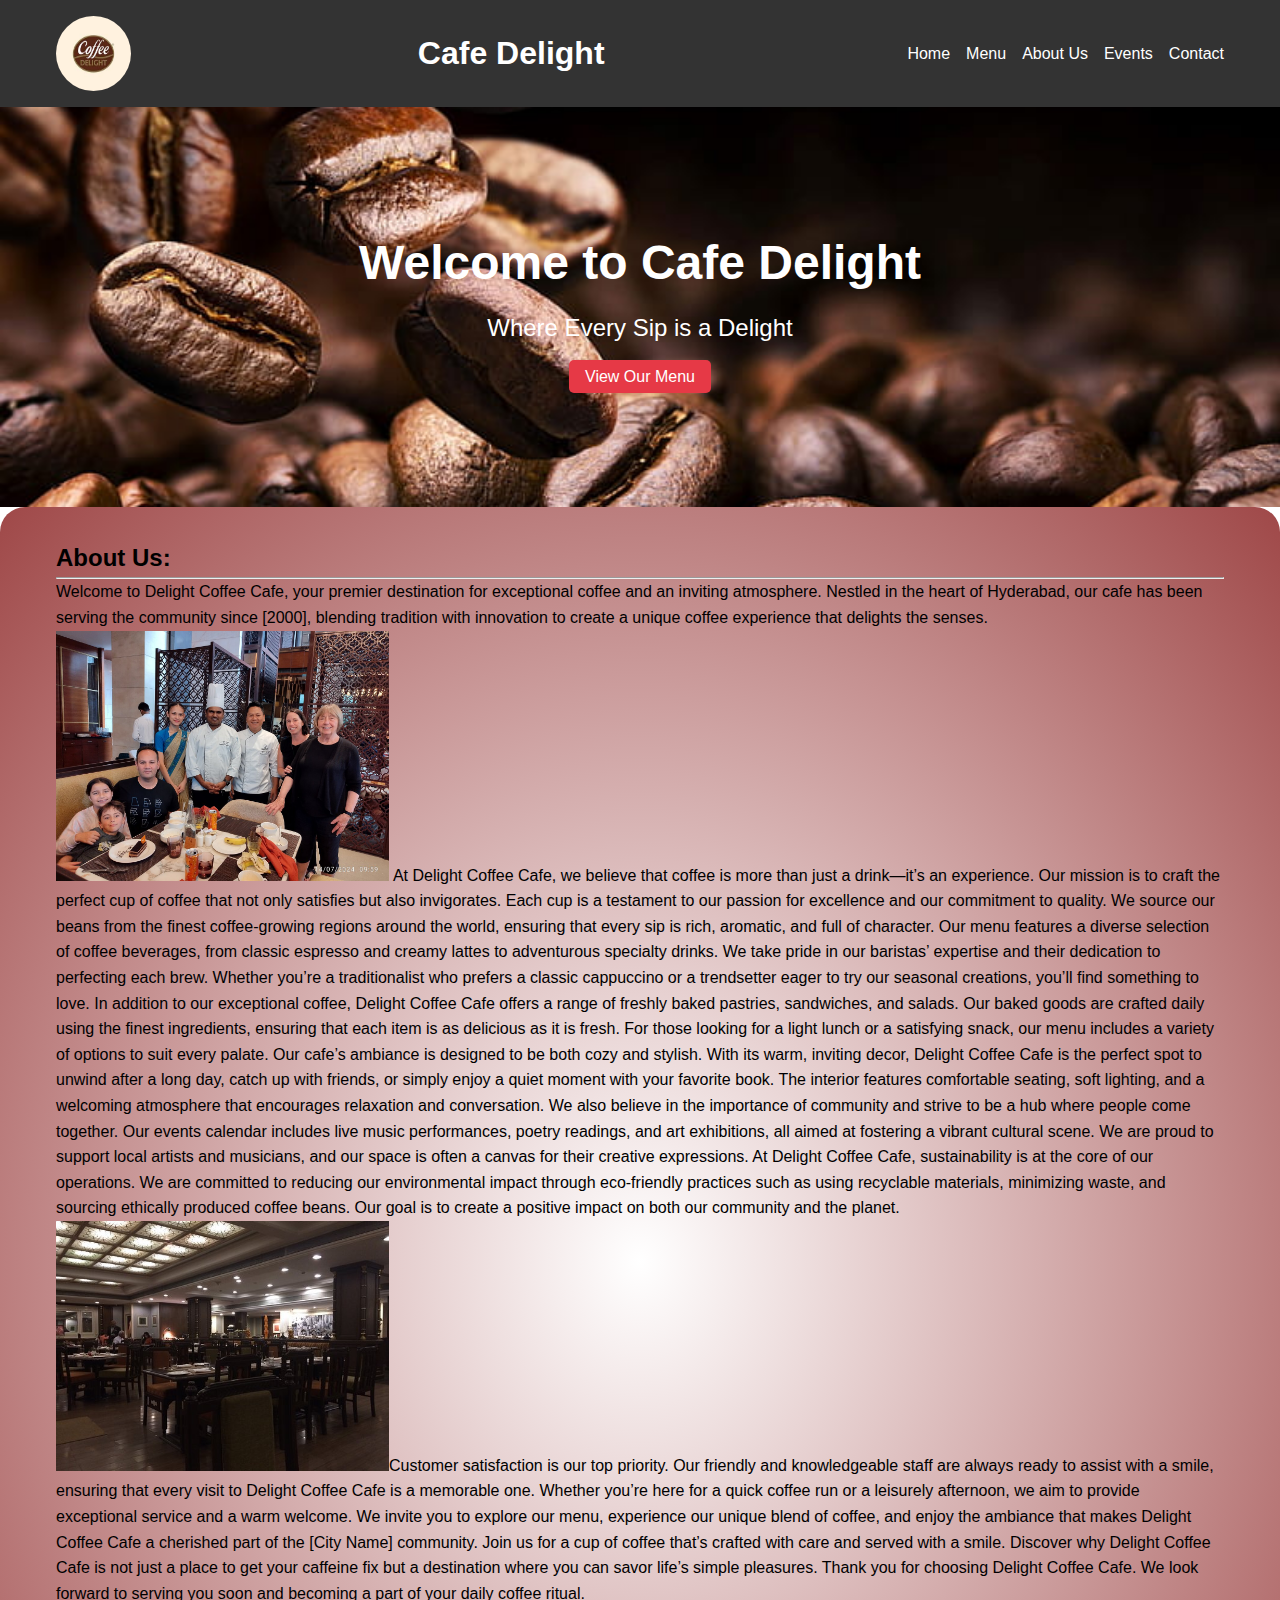
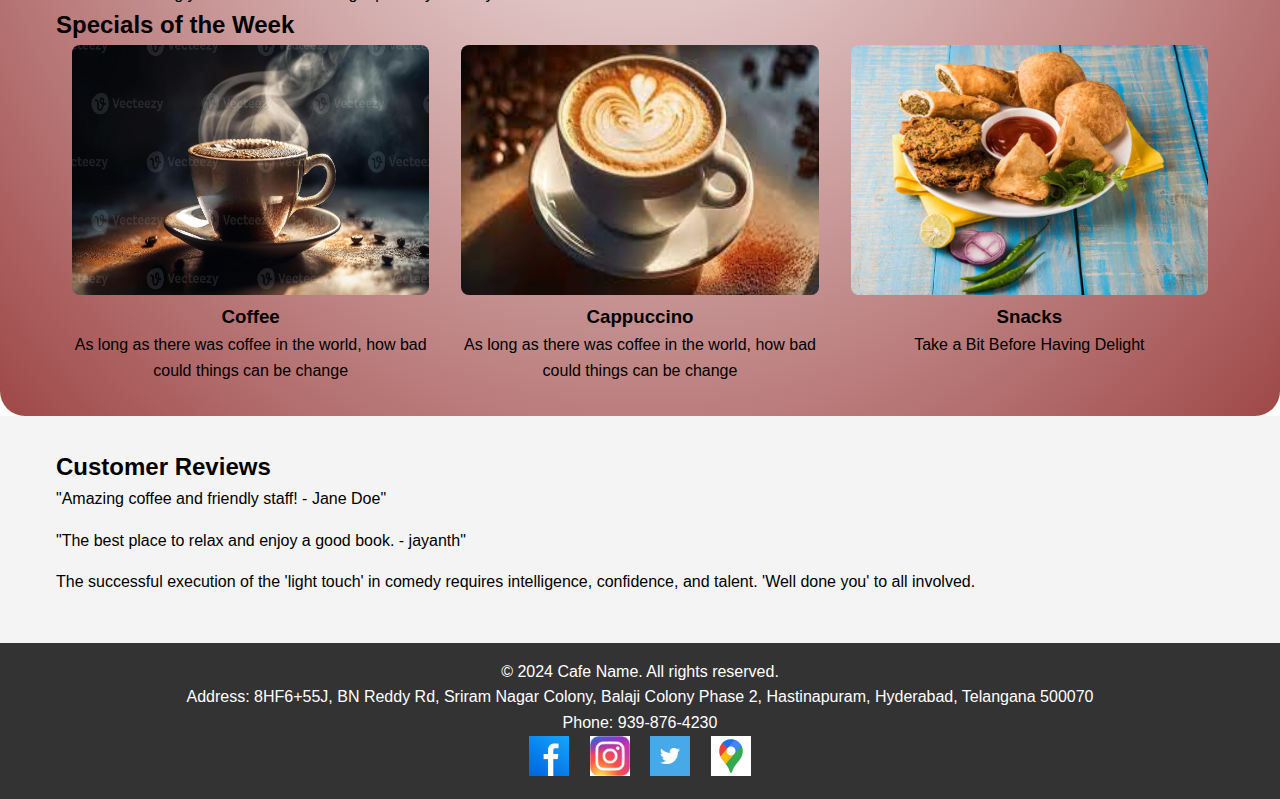
==== index.html @ 5fbdb4b5 "Add files via upload" ====
<!DOCTYPE html>
<html lang="en">

<head>
    <meta charset="UTF-8">
    <meta name="viewport" content="width=device-width, initial-scale=1.0">
    <title>Cafe Name - Home</title>
    <link rel="stylesheet" href="styles.css">
</head>

<body>
    <header>        <div class="container"><img src="logo.jpg" height="75px" width="75px" style="border-radius: 50px;">

            <h1 class="logo">Cafe Delight</h1>
            <nav>
                <ul>
                    <li><a href="index.html">Home</a></li>
                    <li><a href="menu.html">Menu</a></li>
                    <li><a href="aboutus.html">About Us</a></li>
                    <li><a href="#events">Events</a></li>
                    <li><a href="contact.html">Contact</a></li>
                </ul>
            </nav>
        </div>
    </header>

    <section id="home" class="hero">
        <div class="hero-content">
            <h2>Welcome to Cafe Delight</h2>
            <p>Where Every Sip is a Delight</p>
            <a href="menu.html" class="btn">View Our Menu</a>
        </div>
    </section>

    <section class="featured" style="background-image: radial-gradient(white , rgb(159, 72, 72)); border-radius: 25px;">
        <div class="container">
            <h2 >About Us:</h2><hr>
            <p>Welcome to Delight Coffee Cafe, your premier destination for exceptional coffee and an inviting
                atmosphere. Nestled in the heart of Hyderabad, our cafe has been serving the community since [2000],
                blending tradition with innovation to create a unique coffee experience that delights the senses.<img src="about.jpg" height="250px" style="align-content: right;">

                At Delight Coffee Cafe, we believe that coffee is more than just a drink—it’s an experience. Our mission
                is to craft the perfect cup of coffee that not only satisfies but also invigorates. Each cup is a
                testament to our passion for excellence
                and our commitment to quality. We
                source our beans from the finest coffee-growing regions around the world, ensuring that every sip is
                rich, aromatic, and full of character.

                Our menu features a diverse selection of coffee beverages, from classic espresso and creamy lattes to
                adventurous specialty drinks. We take pride in our baristas’ expertise and their dedication to
                perfecting each brew. Whether you’re a traditionalist who prefers a classic cappuccino or a trendsetter
                eager to try our seasonal creations, you’ll find something to love.

                In addition to our exceptional coffee, Delight Coffee Cafe offers a range of freshly baked pastries,
                sandwiches, and salads. Our baked goods are crafted daily using the finest ingredients, ensuring that
                each item is as delicious as it is fresh. For those looking for a light lunch or a satisfying snack, our
                menu includes a variety of options to suit every palate.

                Our cafe’s ambiance is designed to be both cozy and stylish. With its warm, inviting decor, Delight
                Coffee Cafe is the perfect spot to unwind after a long day, catch up with friends, or simply enjoy a
                quiet moment with your favorite book. The interior features comfortable seating, soft lighting, and a
                welcoming atmosphere that encourages relaxation and conversation.

                We also believe in the importance of community and strive to be a hub where people come together. Our
                events calendar includes live music performances, poetry readings, and art exhibitions, all aimed at
                fostering a vibrant cultural scene. We are proud to support local artists and musicians, and our space
                is often a canvas for their creative expressions.

                At Delight Coffee Cafe, sustainability is at the core of our operations. We are committed to reducing
                our environmental impact through eco-friendly practices such as using recyclable materials, minimizing
                waste, and sourcing ethically produced coffee beans. Our goal is to create a positive impact on both our
                community and the planet.

                <img src="about2.jpg" height="250px" style="align-content: right;">Customer satisfaction is our top priority. Our friendly and knowledgeable staff are always ready to
                assist with a smile, ensuring that every visit to Delight Coffee Cafe is a memorable one. Whether you’re
                here for a quick coffee run or a leisurely afternoon, we aim to provide exceptional service and a warm
                welcome.

                We invite you to explore our menu, experience our unique blend of coffee, and enjoy the ambiance that
                makes Delight Coffee Cafe a cherished part of the [City Name] community. Join us for a cup of coffee
                that’s crafted with care and served with a smile. Discover why Delight Coffee Cafe is not just a place
                to get your caffeine fix but a destination where you can savor life’s simple pleasures.

                Thank you for choosing Delight Coffee Cafe. We look forward to serving you soon and becoming a part of
                your daily coffee ritual.
            </p>
            <h2>Specials of the Week</h2>
            <div class="featured-items">
                <div class="item">

                    <img src="coffee.jpg" alt="Special Item 1">
                    <h3>Coffee</h3>
                    <p>As long as there was coffee in the world, how bad could things can be change</p>
                </div>
                <div class="item">
                    <img src="cappucino.jpg" alt="Special Item 2">
                    <h3>Cappuccino</h3>
                    <p>As long as there was coffee in the world, how bad could things can be change</p>
                </div>
                <div class="item">
                    <img src="snacks.jpg" alt="Special Item 3">
                    <h3>Snacks</h3>
                    <p>Take a Bit Before Having Delight
                    </p>
                </div>
            </div>
        </div>
    </section>

    <section class="reviews">
        <div class="container">
            <h2>Customer Reviews</h2>
            <div class="review">
                <p>"Amazing coffee and friendly staff! - Jane Doe"</p>
            </div>
            <div class="review">
                <p>"The best place to relax and enjoy a good book. - jayanth"</p>
            </div>
            <div class="review">
                <p>The successful execution of the 'light touch' in comedy requires intelligence, confidence, and
                    talent. 'Well done you' to all involved.</p>
            </div>
        </div>
    </section>

    <footer>
        <div class="container">
            <p>&copy; 2024 Cafe Name. All rights reserved.</p>

            <p>Address: 8HF6+55J, BN Reddy Rd, Sriram Nagar Colony, Balaji Colony Phase 2, Hastinapuram, Hyderabad,
                Telangana 500070</p>
            <p>Phone: 939-876-4230</p>
            <div class="social-media">
                <a href="https://www.facebook.com/cafecoffeedelight/"><img src="facebook.jpg" height="40px" width="40px"></a>
                <a href="https://www.instagram.com/cafedelight_007/"><img src="insta.jpg" height="40px" width="40px"></a>
                <a href="https://x.com/cafecoffeeday?lang=en"><img src="twitter.jpg" height="40px" width="40px"></a>
                <a href="https://maps.app.goo.gl/7yexZYvmL73SpDr47"><img src="map.jpg" height="40px" width="40px"></a>

            </div>
        </div>
    </footer>
</body>

</html>
---- styles.css ----
/* General Reset */
* {
    margin: 0;
    padding: 0;
    box-sizing: border-box;
}

body {
    font-family: Arial, sans-serif;
    line-height: 1.6;
}

header {
    background: #333;
    color: #fff;
    padding: 1rem 0;
}

header .container {
    display: flex;
    justify-content: space-between;
    align-items: center;
    max-width: 1200px;
    margin: 0 auto;
    padding: 0 1rem;
    padding-left: 0;
    margin-left: 0;
}

#image{
    float: right;
}

header nav ul {
    list-style: none;
    display: flex;
}

header nav ul li {
    margin-left: 1rem;
    
}


header nav ul li a {
    color: #fff;
    text-decoration: none;
}
header nav ul li a:hover {
    background-color: #e63946;
    padding: 10px;
    border-radius: 205px;
}

.hero {
    background: url('back.jpg') no-repeat center center/cover;
    color: #fff;
    height: 400px;
    display: flex;
    align-items: center;
    justify-content: center;
    text-align: center;
}
#he{
        background-image: url('menubg.png');
        background-size: cover;
        color: #fff;
        height: 400px;
        display: flex;
        align-items: center;
        justify-content: center;
        text-align: center;
    }


.hero-content {
    max-width: 600px;
}

.hero h2 {
    font-size: 3rem;
    margin-bottom: 0.5rem;
}

.hero p {
    font-size: 1.5rem;
    margin-bottom: 1rem;
}

.btn {
    background: #e63946;
    color: #fff;
    padding: 0.5rem 1rem;
    text-decoration: none;
    border-radius: 5px;
}

.featured {
    padding: 2rem 0;
}

.featured .container {
    max-width: 1200px;
    margin: 0 auto;
    padding: 0 1rem;
}

.featured-items {
    display: flex;
    justify-content: space-between;
    
}

.featured-items .item {
    flex: 1;
    margin: 0 1rem;
    text-align: center;
  
}

.featured-items .item img {
    width: 100%;
    height: 250px;
    border-radius: 8px;
}

.reviews {
    background: #f4f4f4;
    padding: 2rem 0;
}

.reviews .container {
    max-width: 1200px;
    margin: 0 auto;
    padding: 0 1rem;
}

.reviews .review {
    margin-bottom: 1rem;
}

footer {
    background: #333;
    color: #fff;
    padding: 1rem 0;
    text-align: center;
}

footer .container {
    max-width: 1200px;
    margin: 0 auto;
    padding: 0 1rem;
}

footer ul {
    list-style: none;
    padding: 0;
    margin-bottom: 1rem;
}

footer ul li {
    display: inline;
    margin: 0 0.5rem;
}

footer ul li a {
    color: #fff;
    text-decoration: none;
}

footer .social-media a {
    color: #fff;
    text-decoration: none;
    margin: 0 0.5rem;
    border-radius: 250px;
}
/* General Reset */
* {
    margin: 0;
    padding: 0;
    box-sizing: border-box;
}

body {
    font-family: Arial, sans-serif;
    line-height: 1.6;
}

header {
    background: #333;
    color: #fff;
    padding: 1rem 0;
}

header .container {
    display: flex;
    justify-content: space-between;
    align-items: center;
    max-width: 1200px;
    margin: 0 auto;
    padding: 0 1rem;
}

header .logo {
    font-size: 2rem;
}

header nav ul {
    list-style: none;
    display: flex;
}

header nav ul li {
    margin-left: 1rem;
}

header nav ul li a {
    color: #fff;
    text-decoration: none;
}

section#menu {
    padding: 2rem 0;
}

section#menu .container {
    max-width: 1200px;
    margin: 0 auto;
    padding: 0 1rem;
}

.menu-section {
    margin-bottom: 2rem;
}

.menu-section h3 {
    font-size: 2rem;
    margin-bottom: 1rem;
}

.menu-item {
    display: flex;
    align-items: center;
    margin-bottom: 1rem;
}

.menu-item img {
    width: 150px;
    height: auto;
    border-radius: 8px;
    margin-right: 1rem;
}

.menu-info {
    flex: 1;
}

.menu-info h4 {
    font-size: 1.5rem;
    margin-bottom: 0.5rem;
}

.menu-info p {
    font-size: 1rem;
    margin-bottom: 0.5rem;
}

.menu-info span {
    font-size: 1.2rem;
    font-weight: bold;
}

footer {
    background: #333;
    color: #fff;
    padding: 1rem 0;
    text-align: center;
}

footer .container {
    max-width: 1200px;
    margin: 0 auto;
    padding: 0 1rem;
}

footer ul {
    list-style: none;
    padding: 0;
    margin-bottom: 1rem;
}

footer ul li {
    display: inline;
    margin: 0 0.5rem;
}

footer ul li a {
    color: #fff;
    text-decoration: none;
}

footer .social-media a {
    color: #fff;
    text-decoration: none;
    margin: 0 0.5rem;
}

/* General Reset */
* {
    margin: 0;
    padding: 0;
    box-sizing: border-box;
}

body {
    font-family: Arial, sans-serif;
    line-height: 1.6;
}

header {
    background: #333;
    color: #fff;
    padding: 1rem 0;
}

header .container {
    display: flex;
    justify-content: space-between;
    align-items: center;
    max-width: 1200px;
    margin: 0 auto;
    padding: 0 1rem;
}

header .logo {
    font-size: 2rem;
}

header nav ul {
    list-style: none;
    display: flex;
}

header nav ul li {
    margin-left: 1rem;
}

header nav ul li a {
    color: #fff;
    text-decoration: none;
}
header nav ul li a:hover {
    background-color: #e63946;
    padding: 10px;
    border-radius: 205px;
}

.hero {
    color: #fff;
    height: 400px;
    display: flex;
    align-items: center;
    justify-content: center;
    text-align: center;
}

.hero-content {
    max-width: 600px;
}

.hero h2 {
    font-size: 3rem;
    margin-bottom: 0.5rem;
}

.hero p {
    font-size: 1.5rem;
    margin-bottom: 1rem;
}

.btn {
    background: #e63946;
    color: #fff;
    padding: 0.5rem 1rem;
    text-decoration: none;
    border-radius: 5px;
}

.events {
    padding: 2rem 0;
}

.events .container {
    max-width: 1200px;
    margin: 0 auto;
    padding: 0 1rem;
}

.events h2 {
    font-size: 2rem;
    margin-bottom: 1rem;
}

.event {
    margin-bottom: 2rem;
}

.event h3 {
    font-size: 1.5rem;
    margin-bottom: 0.5rem;
}

footer {
    background: #333;
    color: #fff;
    padding: 1rem 0;
    text-align: center;
}

footer .container {
    max-width: 1200px;
    margin: 0 auto;
    padding: 0 1rem;
}

footer ul {
    list-style: none;
    padding: 0;
    margin-bottom: 1rem;
    border-radius: 25%;
}

footer ul li {
    display: inline;
    margin: 0 0.5rem;
    border-radius: 10%;
}

footer ul li a {
    color: #fff;
    text-decoration: none;
}

footer .social-media a {
    color: #fff;
    text-decoration: none;
    margin: 0 0.5rem;
    border-radius: 25%;
}
#video{
    float: right;
    padding-left: 100px;
}
.social-media a :hover{
    transform: scale(1.25);
}
.social-media a{
    border-radius: 25%;
}
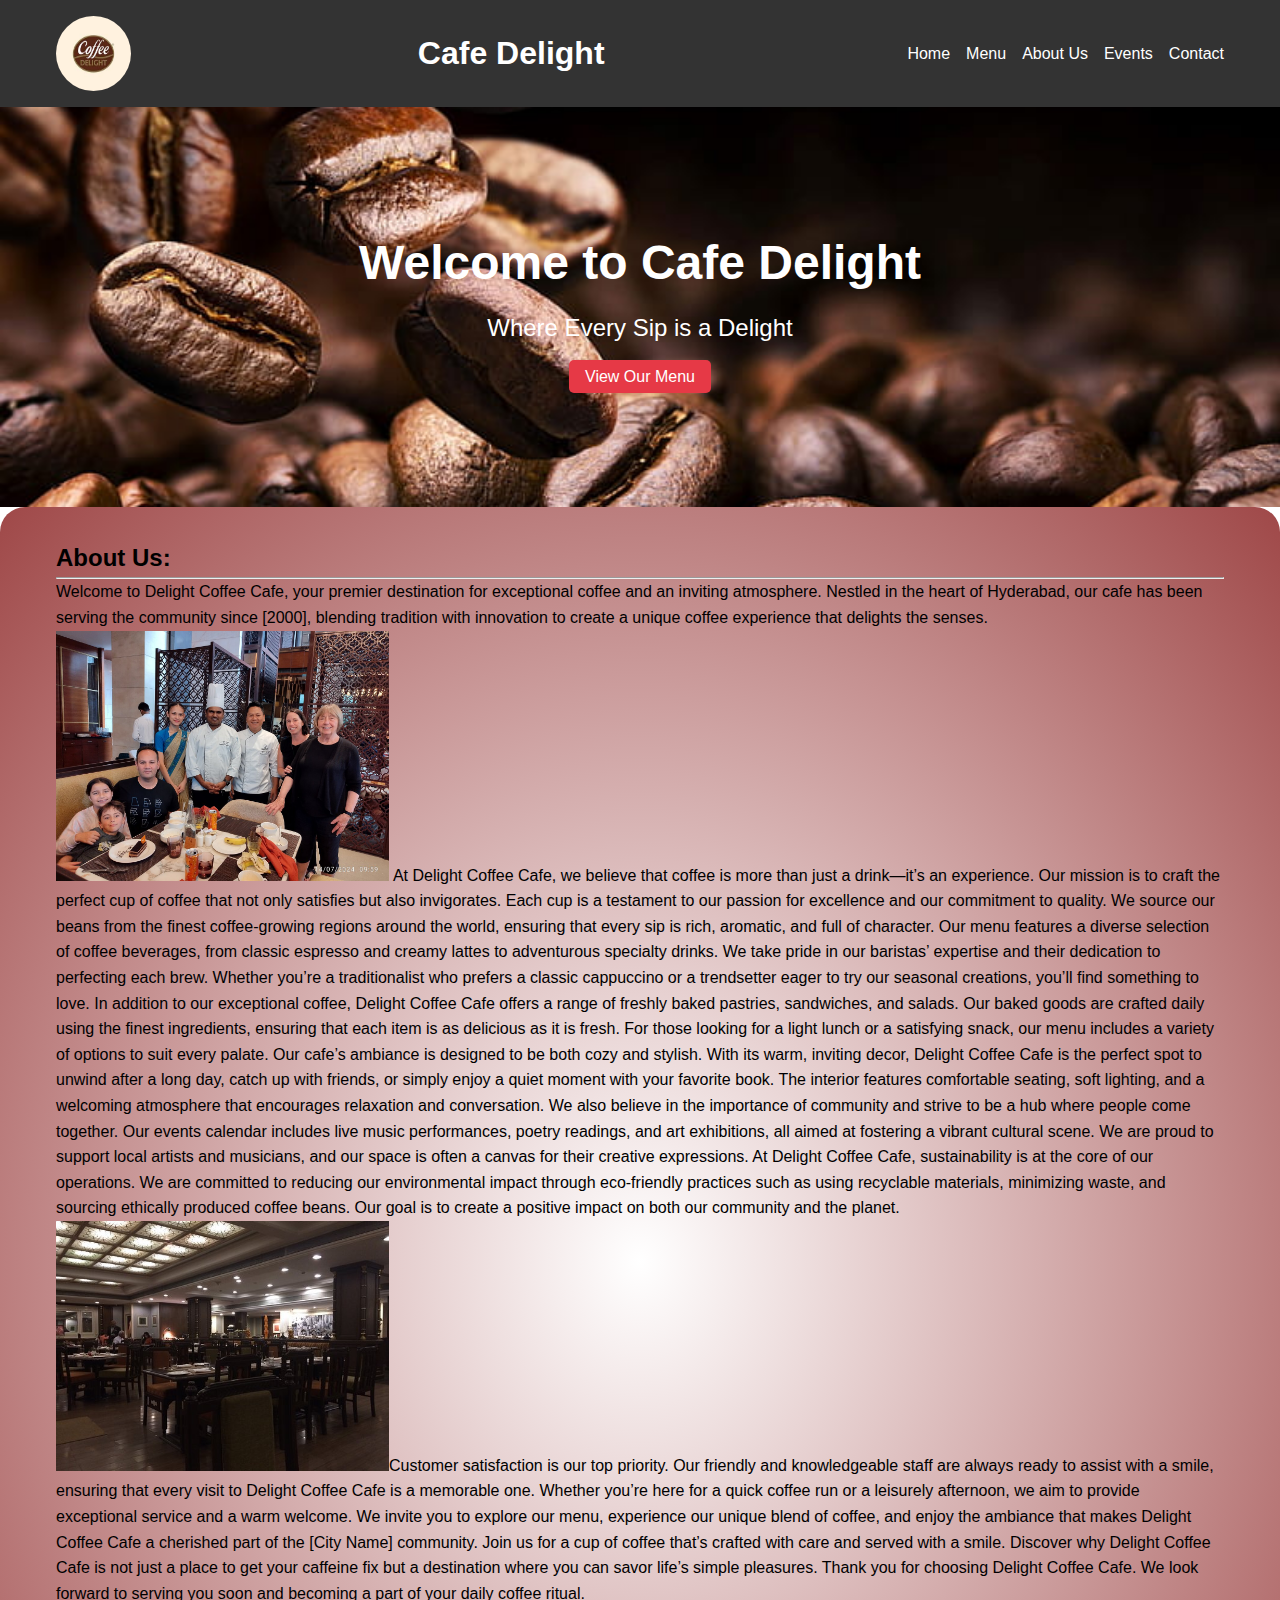
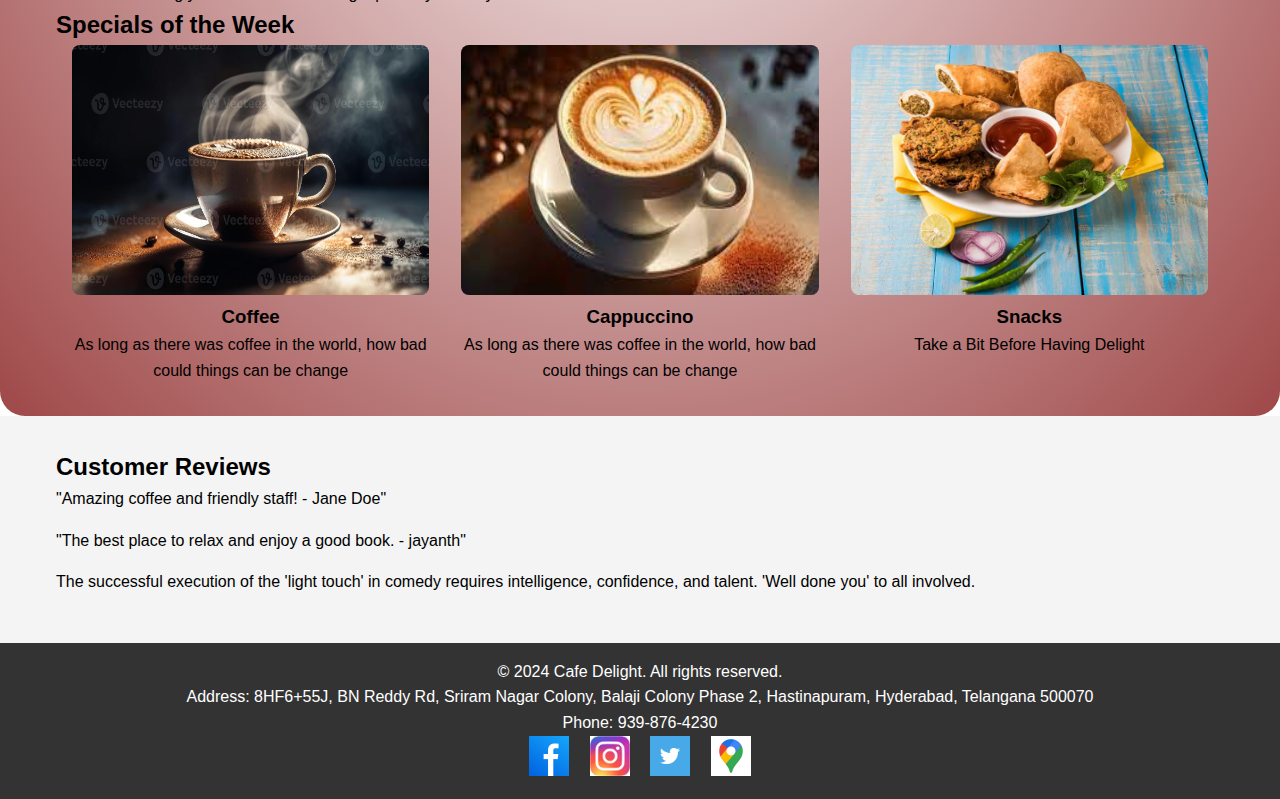
==== commit c242c0f9: "Update index.html" ====
--- a/index.html
+++ b/index.html
@@ -125,7 +125,7 @@
 
     <footer>
         <div class="container">
-            <p>&copy; 2024 Cafe Name. All rights reserved.</p>
+            <p>&copy; 2024 Cafe Delight. All rights reserved.</p>
 
             <p>Address: 8HF6+55J, BN Reddy Rd, Sriram Nagar Colony, Balaji Colony Phase 2, Hastinapuram, Hyderabad,
                 Telangana 500070</p>
@@ -141,4 +141,4 @@
     </footer>
 </body>
 
-</html>+</html>
